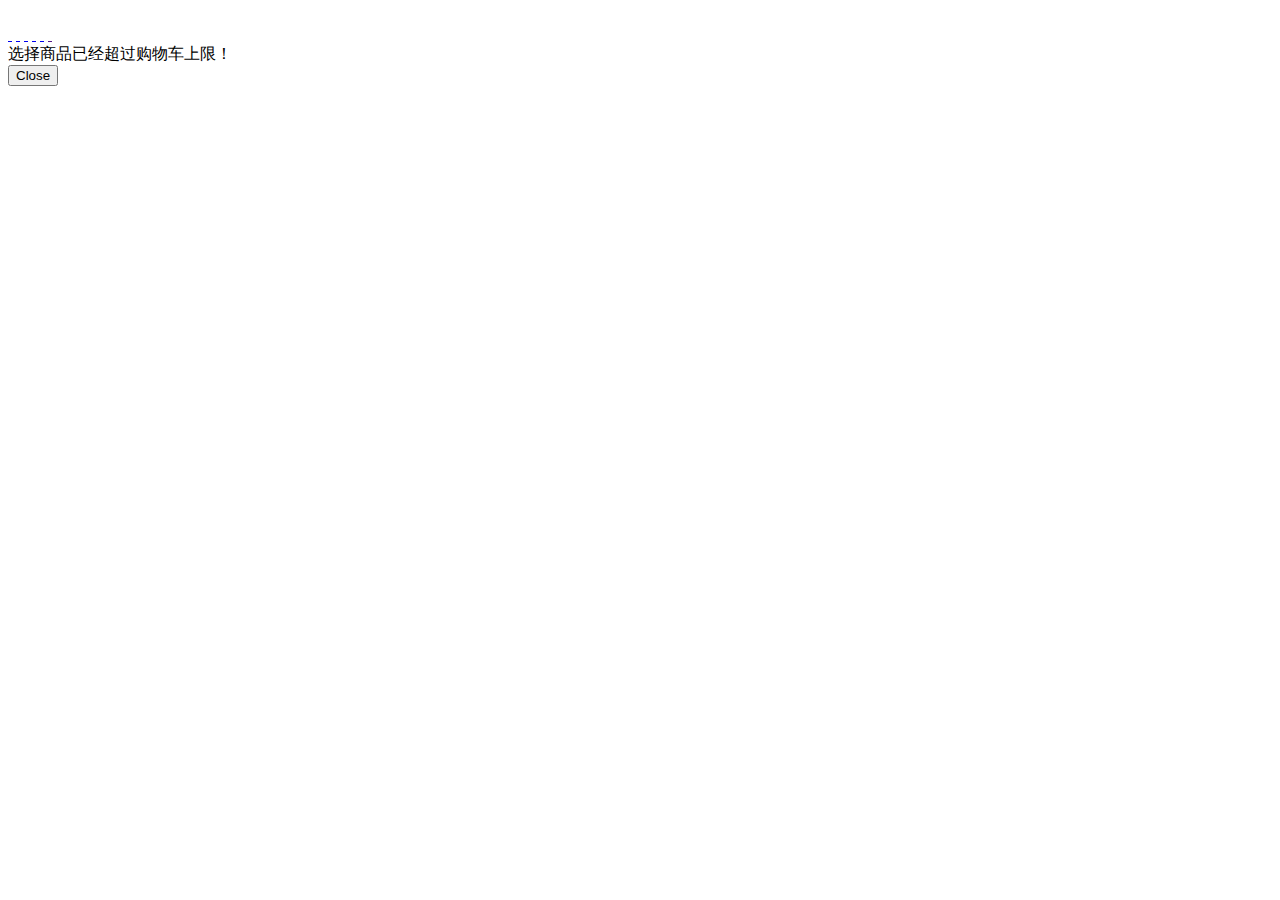
==== cart.html @ c97ce778 "Add files via upload" ====
<!DOCTYPE html>
<html>
<head>
	<title></title>

	<meta charset="UTF-8">
	<meta name="author" content="LennieLiu">
	<meta http-equiv="X-UA-Compatible" content="IE=edge">
	<!-- Set render engine for 360 browser -->
	<meta name="renderer" content="webkit">
	<!-- No Baidu Siteapp-->
	<meta http-equiv="Cache-Control" content="no-siteapp"/>

	<!-- HTML5 shim for IE8 support of HTML5 elements -->
	<!--[if lt IE 9]>
	<script src="https://oss.maxcdn.com/libs/html5shiv/3.7.0/html5shiv.js"></script>
	<![endif]-->

	<link rel="stylesheet" href="js/bootstrap/bootstrap.min.css">

	<script src="js/jquery.min.js"></script>
	<script src="js/bootstrap/bootstrap.bundle.min.js"></script>

	<link rel="stylesheet" href="css/common.css">
	<link rel="stylesheet" href="css/cart.css">

</head>
<body>
	<div class="main" id="main">
		<img class="bg" id="bg" src="" />

		<div class="action">
			<a href="javascript:void(0)" data-pid="1" onclick="addCart(this);">&nbsp;</a>
			<a href="javascript:void(0)" data-pid="2" onclick="addCart(this);">&nbsp;</a>
			<a href="javascript:void(0)" data-pid="3" onclick="addCart(this);">&nbsp;</a>
			<a href="javascript:void(0)" data-pid="4" onclick="addCart(this);">&nbsp;</a>
			<a href="category.html">&nbsp;</a>
			<a href="" id="jump_btn">&nbsp;</a>
		</div>
	</div>

	<div class="modal modal-xl fade" id="exampleModal" tabindex="-1" aria-labelledby="exampleModalLabel" aria-hidden="true">
	  	<div class="modal-dialog modal-dialog-centered">
			<div class="modal-content">
			    <div class="modal-body" id="modal_tips">
			        选择商品已经超过购物车上限！
			    </div>
			    <div class="modal-footer">
			        <button type="button" class="btn btn-secondary" data-dismiss="modal">Close</button>
			    </div>
			</div>
		</div>
	</div>

	<script src="js/common.js"></script>
	<script type="text/javascript">
		$(function(){
			$('#bg').attr('src', 'images/'+url_type+'/cart.png');
			$('#jump_btn').attr('href', 'confirm.html?type='+url_type);
		});

		function addCart(obj) {
			let id = url_type + '-' + $(obj).data('pid');
			let cids = getCookie('cart_ids');

			if (cids === null || cids.length == 0) {
				cids = new Array();
			} else {
				if (-1 === cids.indexOf(',')) {
					var t = new Array();
					t.push(cids);
					cids = t;
				} else {
					cids = cids.split(',');
				}
			}
			
			if (cids.length >= 4) {
				$('#modal_tips').html('选择商品已经超过购物车上限！');
				$('#exampleModal').modal('show');
				return false;
			}

			if (-1 !== cids.indexOf(id+'')) {
				$('#modal_tips').html('商品已添加');
				$('#exampleModal').modal('show');
				return false;
			}

			if (cids.length == 0 || -1 === cids.indexOf(id+'')) {
				cids.push(id);
				setCookie('cart_ids', cids.join(','));
			}
		}
	</script>
</body>
</html>
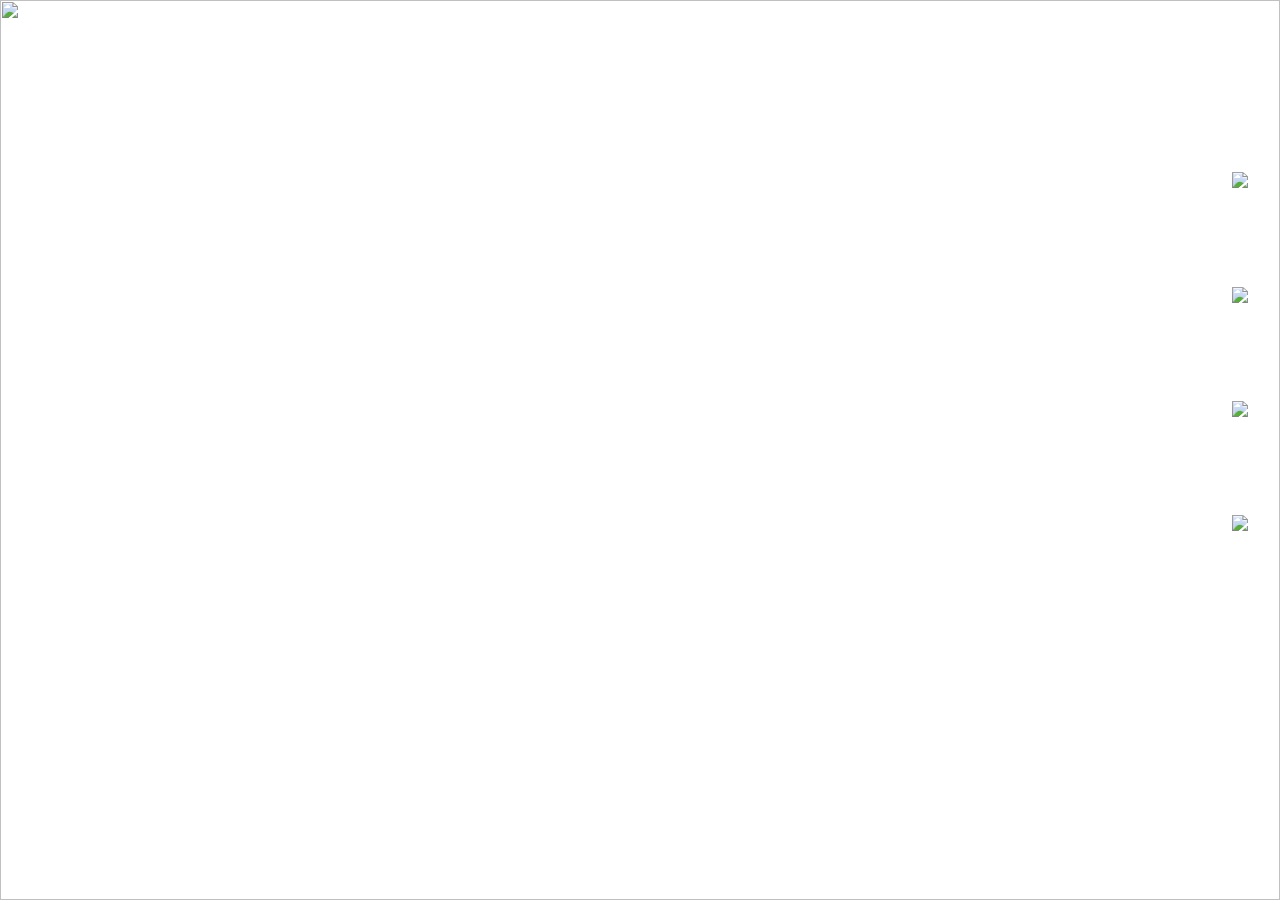
==== commit a9575a49: "Update cart.html" ====
--- a/cart.html
+++ b/cart.html
@@ -27,13 +27,13 @@
 </head>
 <body>
 	<div class="main" id="main">
-		<img class="bg" id="bg" src="" />
+		<img class="bg" id="bg" src="images/cart.jpg" />
 
-		<div class="action">
-			<a href="javascript:void(0)" data-pid="1" onclick="addCart(this);">&nbsp;</a>
-			<a href="javascript:void(0)" data-pid="2" onclick="addCart(this);">&nbsp;</a>
-			<a href="javascript:void(0)" data-pid="3" onclick="addCart(this);">&nbsp;</a>
-			<a href="javascript:void(0)" data-pid="4" onclick="addCart(this);">&nbsp;</a>
+		<div class="action" id="action_box">
+			<a href="javascript:void(0)" data-pid="1" onclick="addCart(this);"><img src="images/red/cart/1.png" /></a>
+			<a href="javascript:void(0)" data-pid="2" onclick="addCart(this);"><img src="images/red/cart/2.png" /></a>
+			<a href="javascript:void(0)" data-pid="3" onclick="addCart(this);"><img src="images/red/cart/3.png" /></a>
+			<a href="javascript:void(0)" data-pid="4" onclick="addCart(this);"><img src="images/red/cart/4.png" /></a>
 			<a href="category.html">&nbsp;</a>
 			<a href="" id="jump_btn">&nbsp;</a>
 		</div>
@@ -52,10 +52,13 @@
 		</div>
 	</div>
 
+	<div class="pop-modal" id="pop_modal">
+		<div class="alert alert-success" role="alert">加入购物车成功</div>
+	</div>
+
 	<script src="js/common.js"></script>
 	<script type="text/javascript">
 		$(function(){
-			$('#bg').attr('src', 'images/'+url_type+'/cart.png');
 			$('#jump_btn').attr('href', 'confirm.html?type='+url_type);
 		});
 
@@ -90,8 +93,11 @@
 			if (cids.length == 0 || -1 === cids.indexOf(id+'')) {
 				cids.push(id);
 				setCookie('cart_ids', cids.join(','));
+
+				$("#pop_modal").css('opacity', 1);
+				setTimeout('$("#pop_modal").css("opacity", 0);', 1500);
 			}
 		}
 	</script>
 </body>
-</html>+</html>
--- a/css/common.css
+++ b/css/common.css
@@ -0,0 +1,34 @@
+:root {
+}
+
+body {
+    font-family: HYQiHeiY2, HYQiHeiY2-35W;
+    color: #000;
+}
+
+a {
+    font-family: HYQiHeiY2, HYQiHeiY2-35W;
+    color: #000;
+    text-decoration: none;
+}
+
+a:hover {
+    color: #000;
+    text-decoration: none;
+}
+
+.main {
+    display: flex;
+    align-items: center;
+    justify-content: center;
+    height: 100vh;
+    width: 100vw;
+    margin: 0 auto;
+    position: relative;
+    overflow: hidden;
+}
+
+.main>img.bg {
+	width: 100%;
+    height: 100%;
+}
--- a/css/cart.css
+++ b/css/cart.css
@@ -0,0 +1,69 @@
+.main>.action {
+    position: absolute;
+    height: 78%;
+    top: 15%;
+    overflow: scroll;
+    right: 0;
+    display: flex;
+    justify-content: space-between;
+    flex-direction: column;
+    padding: 2rem;
+}
+
+.main>.action>a {
+    flex: 1;
+    width: 100%;
+    margin-bottom: 3rem;
+}
+
+.main>.action>a:last-child {
+    margin-bottom: 0;
+}
+
+.main>.action>a>img {
+    max-width: 100%;
+    max-height: 100%;
+}
+
+
+.main>.action>a:first-child {
+    top: 28%;
+}
+
+.main>.action>a:nth-child(2) {
+    top: 48%;
+}
+
+.main>.action>a:nth-child(3) {
+    bottom: 28%;
+}
+
+.main>.action>a:nth-child(4) {
+    bottom: 8%;
+}
+
+.main>.action>a:nth-child(5) {
+    bottom: 1.5%;
+    left: 13%;
+}
+
+.main>.action>a:nth-child(6) {
+    bottom: 1.5%;
+    right: -2%;
+}
+
+.pop-modal {
+    position: absolute;
+    width: 100%;
+    top: 0;
+    left: 0;
+    display: flex;
+    align-items: start;
+    justify-content: center;
+    padding-top: 4rem;
+    opacity: 0;
+    transition: ease .5s;
+}
+
+
+
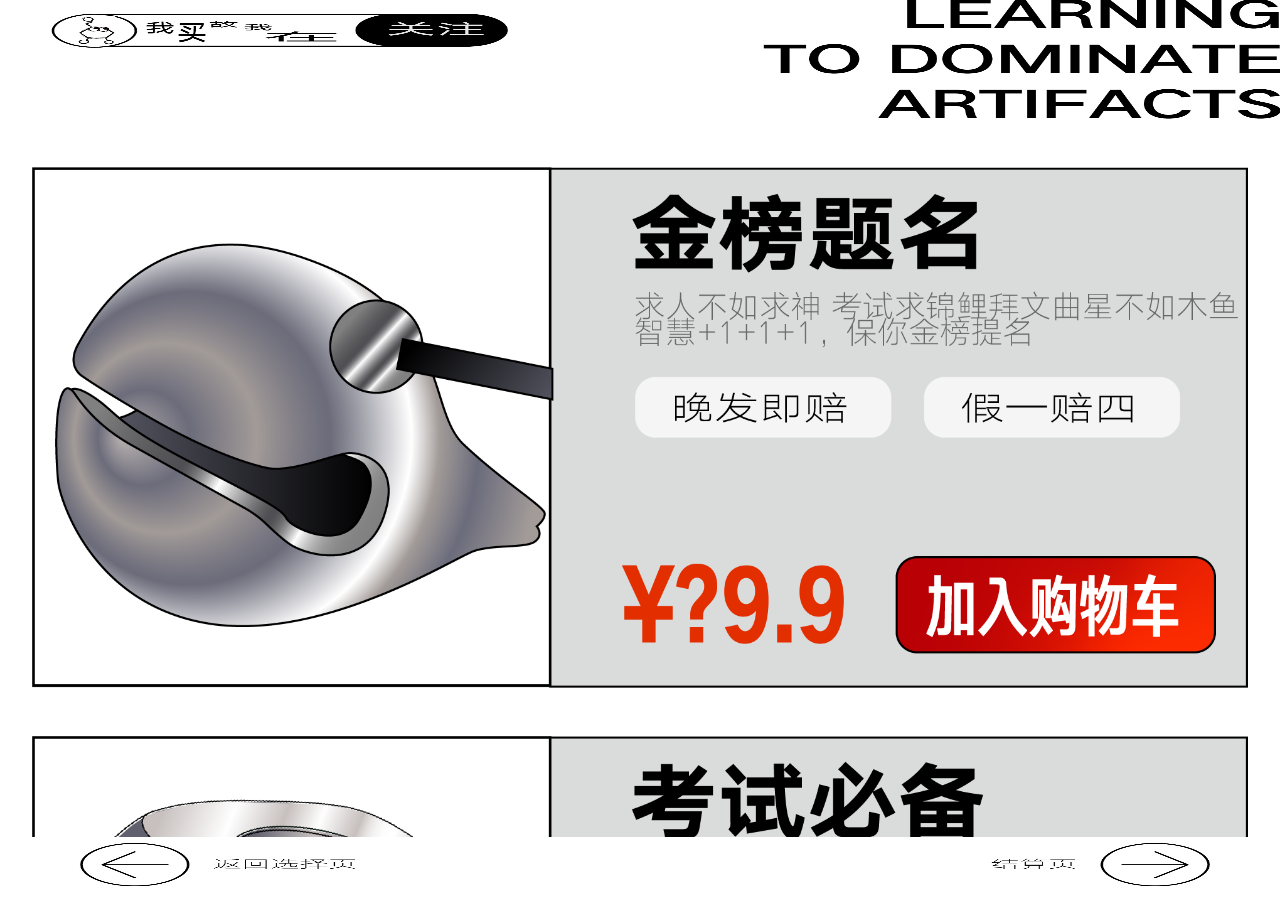
==== commit b71693e5: "Update cart.html" ====
--- a/cart.html
+++ b/cart.html
@@ -29,11 +29,13 @@
 	<div class="main" id="main">
 		<img class="bg" id="bg" src="images/cart.jpg" />
 
-		<div class="action" id="action_box">
+		<div class="goods-box">
 			<a href="javascript:void(0)" data-pid="1" onclick="addCart(this);"><img src="images/red/cart/1.png" /></a>
 			<a href="javascript:void(0)" data-pid="2" onclick="addCart(this);"><img src="images/red/cart/2.png" /></a>
 			<a href="javascript:void(0)" data-pid="3" onclick="addCart(this);"><img src="images/red/cart/3.png" /></a>
 			<a href="javascript:void(0)" data-pid="4" onclick="addCart(this);"><img src="images/red/cart/4.png" /></a>
+		</div>
+		<div class="action" id="action_box">
 			<a href="category.html">&nbsp;</a>
 			<a href="" id="jump_btn">&nbsp;</a>
 		</div>
--- a/css/cart.css
+++ b/css/cart.css
@@ -1,4 +1,4 @@
-.main>.action {
+.main>.goods-box {
     position: absolute;
     height: 78%;
     top: 15%;
@@ -10,46 +10,35 @@
     padding: 2rem;
 }
 
-.main>.action>a {
+.main>.goods-box>a {
     flex: 1;
     width: 100%;
     margin-bottom: 3rem;
 }
 
-.main>.action>a:last-child {
+.main>.goods-box>a:last-child {
     margin-bottom: 0;
 }
 
-.main>.action>a>img {
+.main>.goods-box>a>img {
     max-width: 100%;
     max-height: 100%;
 }
 
-
-.main>.action>a:first-child {
-    top: 28%;
+.main>.action {
+    position: absolute;
+    width: 100%;
+    height: 9rem;
+    bottom: 0;
+    right: 0;
+    display: flex;
+    justify-content: space-between;
+    flex-direction: row;
 }
 
-.main>.action>a:nth-child(2) {
-    top: 48%;
-}
-
-.main>.action>a:nth-child(3) {
-    bottom: 28%;
-}
-
-.main>.action>a:nth-child(4) {
-    bottom: 8%;
-}
-
-.main>.action>a:nth-child(5) {
-    bottom: 1.5%;
-    left: 13%;
-}
-
-.main>.action>a:nth-child(6) {
-    bottom: 1.5%;
-    right: -2%;
+.main>.action>a {
+    width: 18rem;
+    height: 100%;
 }
 
 .pop-modal {
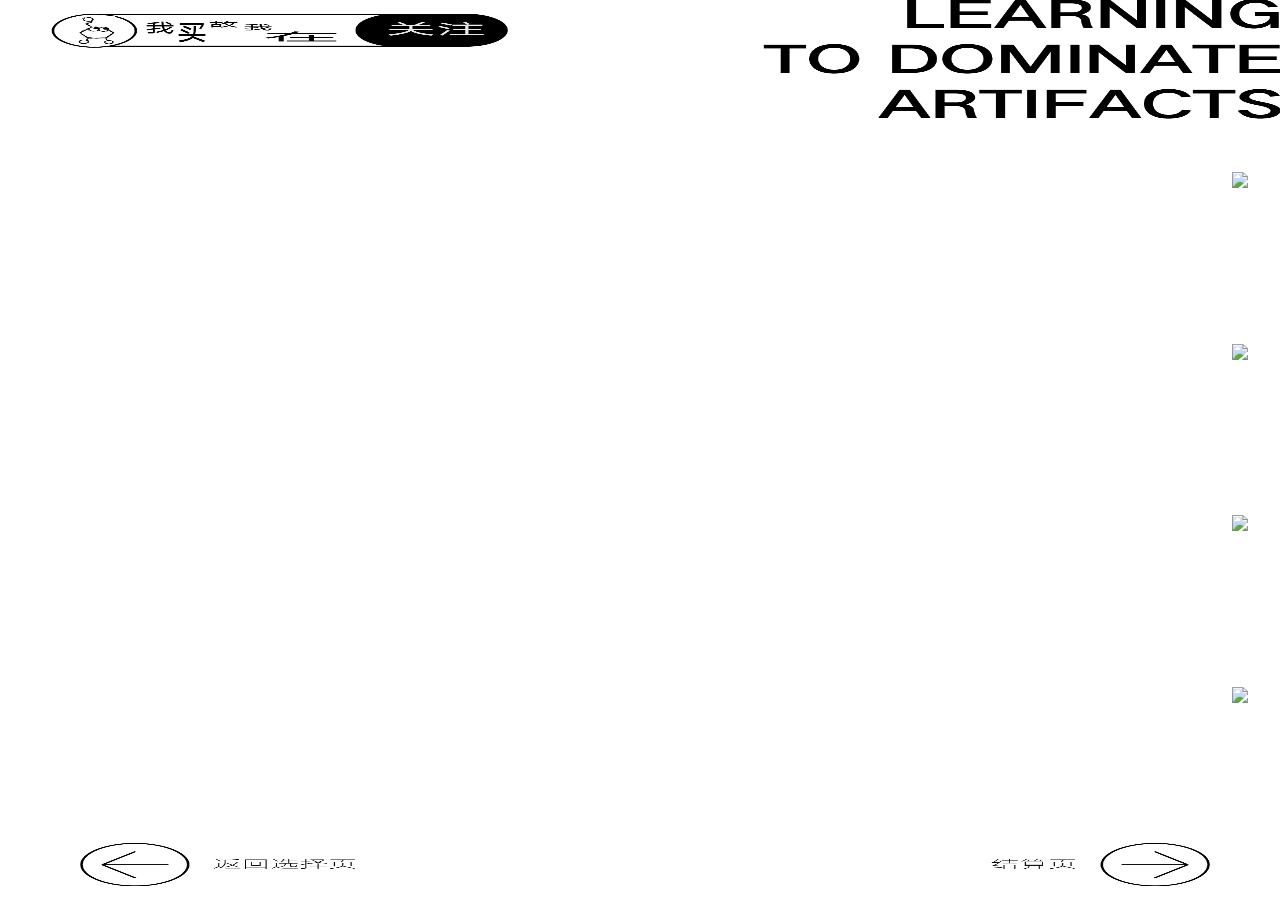
==== commit 0fa98f61: "Update cart.html" ====
--- a/cart.html
+++ b/cart.html
@@ -29,11 +29,11 @@
 	<div class="main" id="main">
 		<img class="bg" id="bg" src="images/cart.jpg" />
 
-		<div class="goods-box">
-			<a href="javascript:void(0)" data-pid="1" onclick="addCart(this);"><img src="images/red/cart/1.png" /></a>
-			<a href="javascript:void(0)" data-pid="2" onclick="addCart(this);"><img src="images/red/cart/2.png" /></a>
-			<a href="javascript:void(0)" data-pid="3" onclick="addCart(this);"><img src="images/red/cart/3.png" /></a>
-			<a href="javascript:void(0)" data-pid="4" onclick="addCart(this);"><img src="images/red/cart/4.png" /></a>
+		<div class="goods-box" id="goods_box">
+			<a href="javascript:void(0)" data-pid="1" onclick="addCart(this);"><img src="" /></a>
+			<a href="javascript:void(0)" data-pid="2" onclick="addCart(this);"><img src="" /></a>
+			<a href="javascript:void(0)" data-pid="3" onclick="addCart(this);"><img src="" /></a>
+			<a href="javascript:void(0)" data-pid="4" onclick="addCart(this);"><img src="" /></a>
 		</div>
 		<div class="action" id="action_box">
 			<a href="category.html">&nbsp;</a>
@@ -62,6 +62,11 @@
 	<script type="text/javascript">
 		$(function(){
 			$('#jump_btn').attr('href', 'confirm.html?type='+url_type);
+
+			$('#goods_box>a').each(function(key, val){
+				let path = 'images/'+url_type+'/cart/'+$(this).data('pid')+'.png';
+				$(this).find('img').attr('src', path);
+			})
 		});
 
 		function addCart(obj) {
